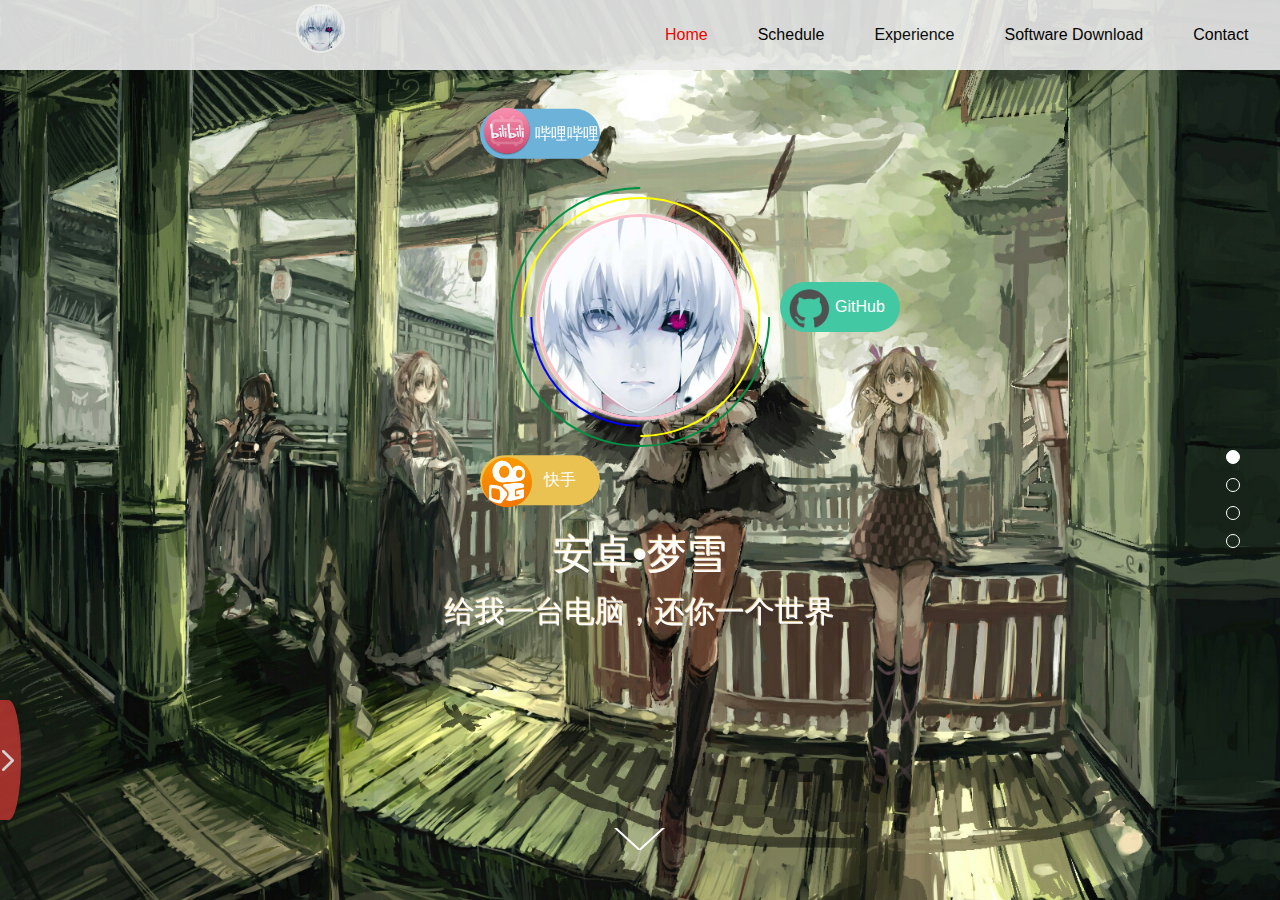
==== index.html @ 2590f3a7 "二次元关于页面" ====
﻿<!DOCTYPE html>
<html lang="zh">
	<head>
		<meta charset="utf-8">
		<title>安卓梦雪</title>
		<meta name="viewport" content="width=device-width,initial-scale=0.7,maximum-scale=1.0,user-scalable=no">
		<meta name="apple-mobile-app-capable" content="yes">
		<meta name="apple-mobile-app-status-bar-style" content="black">
		<meta name="description" content="给我一台电脑，还你一个世界。">
		<meta name="keywords" content="梦雪,安卓梦雪,毒皇,二次元,AIDE,梦雪AIDE,梦雪科技,代码笔记">
		<meta name="application-name" content="梦雪">

		<link rel="shortcut icon" type="image/x-icon" href="favicon.ico" />
		<link rel="stylesheet" type="text/css" href="css/about.css">
		<link rel="stylesheet" type="text/css" href="css/process.css">
		<link rel="stylesheet" href="css/mp/mplayer.css">
		<script src="js/jquery-3.0.0.js"></script>
		<script src="js/project.js"></script>
		<script src="js/zzbaidu.js"></script>
	</head>

	<body onload="loaddone()">
		<header class="head">

			<div class="head_logo_div">
				<img class="logo_img" src="images/pic/head.jpg">
			</div>
			<div class="head_nav_div">
				<nav class="head_nav">
					<ul id="nav_ul">
						<li class="nav_li_on nav_ul_li">Home</li>
						<li class="nav_ul_li">Schedule</li>
						<li class="nav_ul_li">Experience</li>
						<li class="nav_ul_li">Software Download</li>
						<li class="nav_ul_li">Contact</li>
						<li id="huam"></li>
					</ul>
				</nav>
			</div>
			<div class="clear"></div>
		</header>
		<ul class="float_btn" id="float_btn">
			<li class="btn_on"></li>
			<li></li>
			<li></li>
			<li></li>
		</ul>
		<div id="arrow_img" class="arrow_div">
			<img class="arrow_img" src="images/icon/arrowhead.png">
		</div>
		<div class="wrapBox" id="wrapBox" style="top:0px;">
			<div class="box bg01" id="box">
				<div class="box01_content">
					<div id="cycle_item" class="cycle_item">
						<a href="https://github.com/2487686673" class="cycle_a" id="item_1" target="_blank">
							<span class="cycle_icon_1"></span>
							<span class="cycle_text"><p class="item_name">GitHub</p></span>
						</a>
						<a href="http://m.gifshow.com/s/q7wpaclK" class="cycle_a" id="item_2" target="_blank">
							<span class="cycle_icon_2"></span>
							<span class="cycle_text"><p class="item_name">快手</p> </span>
						</a>
						<a href="https://space.bilibili.com/300601805?share_medium=android&share_source=copy_link&bbid=NgI0ATNXZAIxBmQGegZ6infoc&ts=1568098437730" class="cycle_a" id="item_3" target="_blank">
							<span class="cycle_icon_3"></span>
							<span class="cycle_text"><p class="item_name"> 哔哩哔哩</p></span>
						</a>
						<svg version="1.1" baseProfile="tiny" x="0px" y="0px" width="260px" height="260px" viewBox="0 0 260 260" xml:space="preserve" class="green_cycle_img">
							<path fill="none" stroke="#009245" stroke-width="2" stroke-miterlimit="10" d="M259.207,129.953c0,71.244-57.755,129-129,129
	s-129-57.756-129-129c0-71.245,57.755-129,129-129" />
						</svg>
						<svg class="yellow_cycle_img" version="1.1" baseProfile="tiny" x="0px" y="0px" width="240px" height="240px" viewBox="0 0 240 240" xml:space="preserve">
							<path fill="none" stroke="#FFFF00" stroke-width="2" stroke-miterlimit="10" d="M1.344,120.055c0-65.722,53.278-119,119-119
	c65.723,0,119,53.278,119,119s-53.277,119-119,119" />
						</svg>
						<svg class="blue_cycle_img" version="1.1" x="0px" y="0px" width="220px" height="220px" viewBox="0 0 220 220" enable-background="new 0 0 220 220" xml:space="preserve">
							<path fill="none" stroke="#0000FF" stroke-width="2" stroke-miterlimit="10" d="M110.273,218.98c-60.199,0-109-48.802-109-109" />
							<path fill="none" stroke="#0000FF" stroke-width="2" stroke-miterlimit="10" d="M219.273,109.98" />
							<path fill="#FFFFFF" stroke="#0000FF" stroke-width="2" stroke-miterlimit="10" d="M110.273,0.98" />
						</svg>

						<img id="head" onclick="headclick()" class="head_img" src="images/pic/head.jpg">
					</div>
					<h1 class="title">安卓•梦雪</h1>
					<h2 class="title_h2">给我一台电脑，还你一个世界</h2>
					<div id="box01_text">
						<p></p>
						<p></p>
						<p>给我一台电脑，</p>
						<p>还你一个世界。</p>
					</div>
				</div>
			</div>

			<div class="box bg02">
				<div class="box_content box02_content ">
					<div id='bar_container' class="bar_container">
						<div class='bar red' data-percent='50' data-skill='安卓编程'></div>
						<div class='bar mint' data-percent='70' data-skill='移动开发'></div>
						<div class='bar lila' data-percent='30' data-skill='Java'></div>
						<div class='bar orange' data-percent='60' data-skill='Android'></div>
						<div class="bar gray" data-percent='25' data-skill='穿越火线'></div>
						<div class="bar moe" data-percent='80' data-skill='卖萌,,Ծ‸Ծ,,'></div>
					</div>
					<div id="box02_text">
						<h1>神眷之櫻花</h1>
						<div class="overline"></div>
						<p>我总是忍不住回想起那座城市的夜晚</p>
						<p></p>
						<p>灯火燃成的篝火</p>
						<p>我坐在天台上时光短促又漫长</p>
						<p>风从我的耳边流过带来整个世界的声音</p>
						<p></p>
						<p>风中</p>
						<p></p>
						<p>有人弹唱</p>
						<p></p>
						<p>有人舞蹈</p>
						<p></p>
						<p>有人相爱 </p>
					</div>
					<div class="clear"></div>
				</div>

			</div>

			<div class="box bg03">
				<div class="box_content box03_content">
					<ul id="timeUl" class="timeUl">
						<li>
							<div>
						        <a href="https://www.coolapk.com/apk/com.error.codenote">
								<h1>代码笔记</h1>
								<p>开发者必备APP</p>
								<p>里面含有高质量代码与教程</p>
								<p>目前支持Java、Android、C/C++、</p>
								<p>Python、JavaScript、PHP、SQL、</p>
								<p>Lua、Html，代码分类让教程更清晰</p>
							</div>
						</li>
						<li>
							<div>
								<h1>04.26</h1>
								<p>和Sakura去明治神宫，</p>
								<p>有人在那里举办婚礼。</p>
							</div>
						</li>
						<li>
							<div>
								<h1>04.25</h1>
								<p>和Sakura去迪士尼，</p>
								<p>鬼屋很可怕，</p>
								<p>但是有Sakura在，</p>
								<p>所以不可怕。</p>
							</div>
						</li>
						<li>
							<div>
								<br />
								<h1>世界很温柔.....</h1>
								<h1>我很喜欢这样的世界</h1>
								<h1>但他不喜欢我</h1>
							</div>
						</li>
						<li>
							<div>
								<br />
								<h1>E.N.D</h1>
								<p>Sakura</p>
								<p>最好了</p>
								<p name="play_music" style="cursor: pointer" onclick="player.play(0,0)"> BGM: <u>最后的旅行</u></p>
							</div>
						</li>
					</ul>
				</div>

				<div class="left_div" id="left_div">
					<img class="left_arrow" src="images/icon/arrowleft.png">
				</div>
				<div class="right_div" id="right_div">
					<img class="right_arrow" src="images/icon/arrowright.png">
				</div>
			</div>
			
		<div class="box bg04">
				<div class="box_content box04_content">
					<h1 class="box04_title">Software Download</h1>
					<ul class="bq">
						<li>
							<a href="https://www.coolapk.com/apk/com.error.codenote">
								<br />
								<h2>代码笔记</h2>
								<h2>开发者必备APP</h2>
								<h2>点击下载</h2>
								<!--<p>Text Content #1</p>-->
							</a>
						</li>
						<li>
							<a href="#">
								<svg id="outSvg" viewBox="0 0 512 384" version="1.1" xmlns="http://www.w3.org/2000/svg" l>
									<path fill="#000000" opacity="1.00" d=" M 0.00 0.00 L 512.00 0.00 L 512.00 384.00 L 0.00 384.00 L 0.00 0.00 Z" />
									<path fill="#FFFFFF" opacity="1.00" d=" M 0.00 0.00 L 512.00 0.00 L 512.00 384.00 L 0.00 34.00 L 0.00 0.00 Z" />
								</svg>
							</a>
						</li>
						<li>
							<a href="#">
								<h2>Title #3</h2>
								<p>Text Content #3</p>
							</a>
						</li>
						<li>
							<a href="#">
								<h2>Title #4</h2>
								<p>Text Content #4</p>
							</a>
						</li>
						<li>
							<a href="#">
								<h2>Title #5</h2>
								<p>Text Content #5</p>
							</a>
						</li>
						<li>
							<a href="#">
								<h2>Title #6</h2>
								<p>Text Content #6</p>
							</a>
						</li>
						<li>
							<a href="#">
								<h2>Title #2</h2>
								<p>Text Content #2</p>
							</a>
						</li>
						<li>
							<a href="#">
								<h2>Title #7</h2>
								<p>Text Content #7</p>
							</a>
						</li>
						<li>
							<a href="#">
								<h2>Title #8</h2>
								<p>Text Content #8</p>
							</a>
						</li>
					</ul>
				</div>
			</div>
			<foot id="foot" class="foot">
				<h1 class="foot_title">Contact With Me</h1>
				<div class="foot_info_main">
					<ul>
						<li class="qie_items">
							<a href="http://wpa.qq.com/msgrd?v=3&uin=2487686673&site=qq&menu=yes" target="_blank">企鹅QQ</a>
						</li>
						<li class="qun1_items">
							<a href="https://jq.qq.com/?_wv=1027&k=53HQljC" target="_blank">交流①群</a>
						</li>
						<li class="qun2_items">
							<a href="https://jq.qq.com/?_wv=1027&k=5000t47" target="_self">交流②群</a>
						</li>
					    <div class="clear"></div>
					</ul>
				</div>
				<div class="foot_power">
					<h3>©2016-2019 Powered by 梦雪
			<!--<p title="Thanks" target="_blank"><a title="全栈大佬" href="https://www.coolecho.net/">Cononico's 绘枫和畅</a> | <a href='https://github.com/0936zz'>0936zz</a> | <a title="你想干什么？" href="http://whiteg.cn">MoeWhite19 依玖梦白</a></p>-->
			<!--<p title="你的名字?" target="_blank">友人帐&nbsp;&nbsp;-<a title="冷月葬玫瑰" href="http://www.lonelyor.org">lonelyor</a>-&nbsp;&nbsp;-<a title="这家伙已经放弃了git(笑" href="https://my.oschina.net/0936zz">0936zz</a>-</p>-->
			<p title="2019/09/10 17:00:00" name="show_time" style="cursor: progress;">时间</p>
			<!--a href="http://www.miitbeian.gov.cn/" title="beian" target="_blank">粤ICP备*******号</a-->
		  </h3>
				</div>
			</foot>
		</div>
		<div class="mp" id='mpi'>
			<div class="mp-box">
				<img src="images/mp/mplayer_error.png" alt="music cover" class="mp-cover">
				<div class="mp-info">
					<p class="mp-name">名字</p>
					<p class="mp-singer">歌手</p>
					<p><span class="mp-time-current">00:00</span>/<span class="mp-time-all">00:00</span></p>
				</div>
				<div class="mp-btn">
					<button class="mp-prev" title="上一首"></button>
					<button class="mp-pause" title="播放"></button>
					<button class="mp-next" title="下一首"></button>
					<button class="mp-mode" title="播放模式"></button>
					<div class="mp-vol">
						<button class="mp-vol-img" title="静音"></button>
						<div class="mp-vol-range" data-range_min="0" data-range_max="100" data-cur_min="80">
							<div class="mp-vol-current"></div>
							<div class="mp-vol-circle"></div>
						</div>
					</div>
				</div>
				<div class="mp-pro">
					<div class="mp-pro-current"></div>
				</div>
				<div class="mp-menu">
					<button class="mp-list-toggle"></button>
					<button class="mp-lrc-toggle"></button>
				</div>
			</div>
			<div class="mp-lrc-box">
				<ul class="mp-lrc"></ul>
				<button class="mp-lrc-close"></button>
			</div>
			<button id="mp-toggle" class="mp-toggle">
		<span class="mp-toggle-img"></span>
	  </button>
			<div class="mp-list-box">
				<ul class="mp-list-title"></ul>
				<table class="mp-list-table">
					<thead>
						<tr>
							<th>歌名</th>
							<th>歌手</th>
							<th>时长</th>
						</tr>
					</thead>
					<tbody class="mp-list"></tbody>
				</table>
			</div>
		</div>
		<script type="text/javascript" src="js/about.js"></script>
		<script src="js/mp/mplayer.js"></script>
		<script src="js/mp/mplayer-list.js"></script>
		<script src="js/mp/jquery.nstSlider.min.js"></script>
		<script src="js/mp/mplayer-main.js"></script>
	</body>

</html>
---- css/about.css ----
/* reset */

* {
	margin: 0;
	padding: 0;
	list-style-type: none;
	font-family: 'Microsoft Yahei', '宋体', arial, 'Hiragino Sans GB', Helvetica;
}

#debugtex {
	font-size;
	14px;
	color: #fafa00;
}

#mydebug {
	font-size: 17px;
}

label {
	cursor: pointer;
}

img {
	vertical-align: middle;
}

table {
	empty-cells: show;
	border-collapse: collapse;
	border-spacing: 0;
}

abbr,
acronym {
	border: 0;
	font-variant: normal;
}

address,
caption,
cite,
code,
dfn,
em,
th,
var,
optgroup {
	font-style: normal;
	font-weight: normal;
}

input,
button,
textarea,
select,
optgroup,
option {
	font-family: inherit;
	font-size: inherit;
	font-style: inherit;
	font-weight: inherit;
}

input,
button,
textarea,
select {
	*font-size: 100%;
}

.clear {
	clear: both;
}


/*main*/

body {
	background-color: #ffffff;
	width: 100%;
}

.head {
	position: fixed;
	top: 0;
	left: 0;
	z-index: 9;
	width: 100%;
	background-color: rgba(235, 235, 235, 1);
	height: 70px;
	filter: alpha(opacity=90);
	opacity: 0.9;
}

.logo_img {
	width: 45px;
	height: 45px;
	border-radius: 50%;
	border: 2px solid #ffffff;
	margin-bottom: 15px;
}

.head_logo_div,
.head_nav_div {
	width: 50%;
	float: left;
}

.head_logo_div {
	line-height: 70px;
	text-align: center;
}

.head_nav_div {
	line-height: 70px;
}

.head_nav {
	margin: 0 auto;
}

.head_nav ul li {
	float: left;
	margin: 0px 25px;
	cursor: pointer;
	font-size: 16px;
	transition: all cubic-bezier(.08, .82, .17, 1) 0.3s;
}

.nav_li_on {
	color: red;
}

.head_nav ul li a {
	font-size: 16px;
	color: #333333;
	-webkit-transition: all 0.2s;
	-moz-transition: all 0.2s;
	-o-transition: all 0.2s;
	transform: all 0.2s;
}

.head_nav ul li a:hover {
	color: #4b91c9;
}

.wrapBox {
	top: 0;
	position: fixed;
	width: 100%;
	height: 100%;
	transition: all ease 1.5s;
}

.bg01 {
	background: url(../images/pic/pic_1.jpg);
}

.bg02 {
	background: url(../images/pic/pic_2.jpg);
}

.bg03 {
	background: url(../images/pic/pic_3.jpg);
}

.bg04 {
	background: url(../images/pic/pic_4.jpg);
}

.warpBox_tochMoveing {
	transition: all ease 0s;
}

.box {
	background-repeat: no-repeat;
	background-position: center center;
	background-attachment: fixed;
	background-size: cover;
	overflow: hidden;
	position: relative;
	width: 100%;
	height: 100%;
	/*
    -webkit-transition: all 1s;
    -moz-transition: all 1s;
    -o-transition: all 1s;
*/
}

.box01_content {
	position: absolute;
	z-index: 3;
	top: 13%;
	left: 10%;
	width: 80%;
}

.head_div {
	width: 400px;
	margin: 0 auto;
	height: 400px;
}
.cycle_item {
	width: 400px;
	height: 400px;
	margin-left: auto;
	margin-right: auto;
	position: relative;
	text-align: center;
}

.cycle_item_b {
	text-align: center;
}
.cycle_item_b .cycle_a{
	width: 55px;
	height: 55px;
	border-radius: 50%;
}
.cycle_item_b .cycle_text{
	display: none;
	}

.green_cycle_img,
.yellow_cycle_img,
.blue_cycle_img {
	position: absolute;
	display: block;
}

.head_img_div {
	position: relative;
	z-index: 2;
	display: inline;
	width: 200px;
	height: 200px;
	margin-top: 7px;
}

.head_img {
	width: 200px;
	height: 200px;
	border-radius: 50%;
	border: 3px solid pink;
	margin: 97px;
	box-shadow: 0 0 1px #fff, 0 0 1px #fff, 0 0 5px #fff, 0 0 1px #fff;
	transition: all cubic-bezier(.17,.84,.44,1) 1s;
	transform: perspective(400px) rotateY(0deg);
	position: absolute;
	display: flex;
}

.head_img:active {
	width: 195px;
	height: 195px;
}

.green_cycle_img {
	animation-name: clockwise;
	animation-duration: 1.8s;
	animation-timing-function: linear;
	animation-iteration-count: infinite;
	animation-direction: normal;
	margin: 70px;
}

.yellow_cycle_img {
	animation-name: anticlockwise;
	animation-duration: 1.3s;
	animation-timing-function: linear;
	animation-iteration-count: infinite;
	animation-direction: normal;
	margin: 80px;
}

.blue_cycle_img {
	animation-name: clockwise;
	animation-duration: 1s;
	animation-timing-function: linear;
	animation-iteration-count: infinite;
	animation-direction: normal;
	margin: 90px;
}

.cycle_a {
	position: absolute;
	border-radius: 25px;
	width: 120px;
	height: 50px;
	transition: all 2s cubic-bezier(.09,.21,.65,1.03);
	animation-duration: 1.8s;
	animation-timing-function: ease;
	animation-iteration-count: 1;
	animation-fill-mode: both;
	animation-direction: alternate;
	margin: 165px 140px;
	display: block;
}
.cycle_a_b{
	width: 55px;
	height: 55px;
	border-radius: 50%;
}
.cycle_a_b .cycle_icon_1,
.cycle_icon_2,
.cycle_icon_3 {
	margin: 2px;
	left: inherit !important;
	border-radius: 30%;
}
.cycle_a_b .cycle_text{
	display: none;
}
#item_1
 {
	background-color: #42c9a3;
	animation-name: num1;
	transform: rotate(0deg) translateX(200px) rotate(-0deg);
}

#item_1 .cycle_icon_1 {
	background: url('../images/icon/github.png') no-repeat;
	border-radius: 25px;
	display: block;
	width: 50px;
	height: 50px;
	position: relative;
	background-size: cover;
	left: 5px;
}

.cycle_text {
	width: 50px;
	margin-top: 0;
	left: 50px;
	text-align: right;
	padding: 0 5px;
	position: absolute;
	top: 0;
}

.item_name {
	font-size: 16px;
	line-height: 50px;
	text-align: center;
	color: #fff;
	white-space: nowrap;
}

#item_2 {
	background-color: #EAC251;
	animation-name: num2;
	transform: rotate(120deg) translateX(200px) rotate(-120deg);
}

#item_2 .cycle_icon_2 {
	background: url('../images/icon/ks.png');
	border-radius: 25px;
	display: block;
	width: 50px;
	height: 50px;
	position: relative;
	background-size: cover;
	-moz-background-size: cover;
	left: 5px;
}

#item_3 {
	background-color: #6DB3D9;
	animation-name: num3;
	transform: rotate(240deg) translateX(200px) rotate(-240deg);
}

#item_3 .cycle_icon_3 {
	background: url('../images/icon/bilibili.png');
	display: block;
	width: 50px;
	height: 50px;
	position: relative;
	background-size: cover;
	left: 5px;
	top: -5px;
}

.box01_content h1,
.box01_content h2,
.box01_content p {
	color: #ffffff;
	font-weight: lighter;
	text-align: center;
}

.box01_content .title {
	font-size: 40px;
	margin-top: 10px;
	text-shadow: -1px -1px 1px #FFE6B4;
}

.box01_content .title_h2 {
	font-size: 30px;
	margin-top: 10px;
	margin-bottom: 20px;
	text-shadow: -1px -1px 1px #FFE6B4;
}

#box01_text {
	width: 100%;
	overflow: hidden;
	position: relative;
}

#box01_text p {
	font-size: 20px;
	font-weight: lighter;
	line-height: 38px;
	-webkit-transition: all ease 0.3s;
	-moz-transition: all ease 0.3s;
	-ms-transition: all ease 0.3s;
	transition: all ease 0.3s;
	filter: alpha(opacity=0);
	-moz-opacity: 0;
	-khtml-opacity: 0;
	/*! opacity: 0; */
	cursor: pointer;
	text-shadow: -1px -1px 1px #FFE6B4;
}

#box01_text p:hover {
	font-size: 22px;
}

.float_btn {
	z-index: 9;
	display: block;
	position: fixed;
	right: 40px;
	top: 50%;
}

.float_btn li {
	height: 12px;
	width: 12px;
	border: 1px solid #ffffff;
	border-radius: 50%;
	margin-bottom: 14px;
	background-color: transparent;
	transition: all 0.5s ease;
}

.float_btn li:last-child {
	margin-bottom: 0;
}

.float_btn>.btn_on {
	background: #ffffff;
}

.arrow_div {
	z-index: 5;
	position: fixed;
	bottom: 50px;
	text-align: center;
	width: 100%;
}

.box_content {
		top: 10%;
	width: 90%;
	left: 5%;
	position: absolute;
	z-index: 2;
}

.box02_content {
	width: 80%;
	left: 10%;
}


#box02_text {
	width: 50%;
	min-width: 400px;
	float: left;
	overflow: hidden;
	cursor: pointer;
	text-shadow: -1px -1px 1px #B9A36C;
}

#box02_text h1 {
	font-size: 25px;
	font-weight: lighter;
	color: #ffffff;
	margin-top: 25px;
	text-align: center;
	position: relative;
	right: -100%;
	-webkit-transition: all 0.5s;
	-moz-transition: all 0.5s;
	-o-transition: all 0.5s;
	transform: all 0.5s;
	right: -100%;
}

.overline {
	width: 100%;
	height: 0;
	border-bottom: 1px dashed #ffffff;
	right: -100%;
	transition: all 0.5s ease;
	position: relative;
	right: -100%;
}

#box02_text p {
	font-size: 18px;
	font-weight: lighter;
	color: #ffffff;
	line-height: 25px;
	text-align: center;
	position: relative;
	right: -100%;
	transition: all 1s;
	right: -100%;
}

#box02_text p:hover {
	font-size: 22px;
}

.box03_content {
	right: 10%;
	height: 60%;
	text-align: right;
	overflow: hidden;
}


/*时间轴*/

.timeUl {
	height: 100%;
	width: 160%;
	position: relative;
	left: -160%;
	transition: all ease 0.8s;
}


/*时间轴线条*/

.timeUl::before {
	content: ' ';
	top: 50%;
	position: absolute;
	height: 0;
	width: 100%;
	padding: 0 20px;
	border: 1px dashed #ffffff;
	display: block;
}

.timeUl::after {
	content: '';
	display: table;
	clear: both;
}

.timeUl li {
	width: 25%;
	float: left;
	height: 100%;
	position: relative;
}

.timeUl li::before {
	content: ' ';
	top: 50%;
	left: 50%;
	position: absolute;
	height: 0;
	width: 12px;
	height: 12px;
	border: 4px solid #E7A98F;
	display: block;
	z-index: 35;
	background: #ffffff;
	border-radius: 50%;
	margin-top: -8px;
	margin-left: -8px;
}

.timeUl li div {
	height: 45%;
	width: 100%;
	background-color: #444444;
	filter: alpha(opacity=90);
	opacity: 0.9;
	text-align: center;
	color: #ffffff;
	box-shadow: 10px 10px 5px #00000080;
}

.timeUl li:nth-child(2n) div {
	position: absolute;
	bottom: 10px;
}

.right_div,
.left_div {
	z-index: 5;
	position: absolute;
	top: 40%;
	text-align: center;
	left: 65px;
}

.timeUl li div {
	font-weight: normal;
	border-radius: 1%;
}

.left_arrow,
.right_arrow {
	margin-top: 52px;
}

.timeUl li div h1 {
	line-height: 40px;
	font-size: 28px;
	font-weight: lighter;
}

.timeUl li div p {
	line-height: 28px;
	font-size: 18px;
	font-weight: lighter;
}

.right_div {
	right: 65px;
	left: unset;
}

.box04_content {
	left: 3%;
	height: 90%;
	overflow: hidden;
}

.box04_title {
	font-size: 25px;
	font-weight: lighter;
	text-align: center;
	color: #EEEEEE;
}

.foot {
	width: 100%;
	background: #ffffff;
	position: relative;
	padding-top: 60px;
	display: block;
}

.foot_info_main {
	width: 62%;
	margin: 0 auto;
	padding-bottom: 60px;
	border-bottom: 1px solid #eeeeee;
}

.foot_info_main ul {
	width: 100%;
}

.foot_info_main ul li {
	width: 23%;
	margin: 0px 0 16px 0;
	text-align: center;
	border: #ffffff solid 5px;
	float: left;
	cursor: pointer;
	width: 23%;
}

.foot_info_main ul li:hover {
	border-color: #bbb;
}

.foot_info_main ul li a {
	display: block;
	width: 100%;
	height: 100%;
	padding: 10px 0;
	font-size: 20px;
	color: #FEFEFE;
	text-decoration: none;
	font-variant: small-caps;
	background-position: 16px center;
	background-repeat: no-repeat;
	background-size: 30px;
}

.github_items {
	background: rgba(0, 0, 0, 0.8)
}

.github_items a {
	background-color: rgba(0, 0, 0, 0.8);
	background: url(../images/icon/github_white.png);
}

.google_items {
	background: rgba(80, 43, 127, 0.8);
}

.google_items a {
	background-color: rgba(80, 43, 127, 0.8);
	background: url(../images/icon/google.png);
}

.twitter_items {
	background: rgba(25, 25, 115, 0.8);
}

.twitter_items a {
	background-color: rgba(25, 25, 115, 0.8);
	background: url(../images/icon/twitter.png);
}

.qun1_items {
	background: rgba(59, 89, 152, 0.8);
}

.qun1_items a {
	background-color: rgba(59, 89, 152, 0.8);
	background: url(../images/icon/qie.png);
}

.codenote_items {
	background: rgba(189, 64, 64, 0.8);
}

.codenote_items a {
	background-color: rgba(189, 64, 64, 0.8);
	background: url(../images/icon/bilibili.png);
}

.qie_items {
	background: rgba(6, 100, 195, 0.8);
}

.qie_items a {
	background-color: rgba(6, 100, 195, 0.8);
	background: url(../images/icon/qie.png);
}

.file_items {
	background: rgba(153, 0, 102, 0.8);
}

.file_items a {
	background-color: rgba(153, 0, 102, 0.8);
	background: url(../file.ico);
}

.qun2_items {
	background: rgba(51, 153, 102, 0.8);
}

.qun2_items a {
	background-color: rgba(51, 153, 102, 0.8);
	background: url(../images/icon/qie.png);
}

.foot_title {
	font-variant: small-caps;
	color: black;
	font-size: 20px;
	line-height: 30px;
	text-align: center;
}

.weixin {
	margin-right: 30px;
}

.dingding {
	margin-right: 30px;
}

.weixin_icon {
	width: 45px;
	height: 45px;
	background: url(../images/icon/weixin.png);
	background-repeat: no-repeat;
	background-size: 45px;
	display: block;
}

.dingding_icon {
	width: 45px;
	height: 45px;
	background: url(../images/icon/dingding.png);
	background-repeat: no-repeat;
	background-size: 45px;
	display: block;
}

.qq_icon {
	width: 45px;
	height: 45px;
	background: url(../images/icon/qq.png);
	background-repeat: no-repeat;
	background-size: 45px;
	display: block;
}

.weixin_icon:hover+.weixin_img {
	display: block;
}

.dingding_icon:hover+.dingding_img {
	display: block;
}

.qq_icon:hover+.qq_img {
	display: block;
}

.foot_power {
	text-align: center;
	padding: 30px 0;
}

.foot_power h3 {
	font-size: 16px;
	color: #999999;
	font-weight: normal;
}

.foot_power h3 a {
	color: #999999;
	font-weight: normal;
}

.box_bg {
	position: absolute;
}

.hobby_img_info_mob {
	display: none;
}

@keyframes num1 {
		0%{
		transform: rotate(-120deg) translateX(10px) rotate(120deg);
	}
	60%{
		transform: rotate(-24deg) translateX(250px) rotate(24deg);
	}
	100% {
		transform: rotate(0deg) translateX(200px) rotate(-0deg);
	}
}

@keyframes num2 {
	0%{
		transform: rotate(0deg) translateX(10px) rotate(-0deg);
	}
		60%{
		transform: rotate(96deg) translateX(250px) rotate(-96deg);
	}
	100% {
		transform: rotate(120deg) translateX(200px) rotate(-120deg);
	}
}

@keyframes num3 {
		0%{
		transform: rotate(120deg) translateX(10px) rotate(-120deg);
	}
		60%{
		transform: rotate(216deg) translateX(250px) rotate(-216deg);
	}
  100% {
		transform: rotate(240deg) translateX(200px) rotate(-240deg);
	}
}

@keyframes xuanzhuan {
	0%{
		transform: perspective(200px) rotateY(0deg)
	}
	100%{
		transform: perspective(200px) rotateY(720deg);
	}
}

@keyframes clockwise {
	from {
		transform: rotate(0deg);
	}
	to {
		transform: rotate(360deg);
	}
}

@keyframes anticlockwise {
	from {
		transform: rotate(0deg);
	}
	to {
		transform: rotate(-360deg);
	}
}

@media screen and (max-width: 1100px) {
	.head {
		height: 70px
	}
	.head_logo_div {
		width: 20%;
	}
	.head_nav_div {
		width: 80%;
		font-size: 16px;
	}
	.head .head_nav ul li {
		margin: 0px 15px;
	}
	.box01_content {
		width: 100%;
		left: 0;
	}
	.box_content {
		left: 0;
		width: auto;
	}
	.box02_content{
		left: 2px;
	}
	.box02_content #box02_text{
		width: 90%;
	}
    
	.box02_content #bar_container {
		width: 90%;
		margin: 0 auto;
		float: none;
	}
	.box04_content {
		width: auto;
		top: 10%;
	}
	#bar_container .bar {
		margin: 30px 0;
	}
	.box03_content {
		width: 90%;
		left: 5%;
	}
	.float_btn {
		right: 1em;
	}
	.foot_info_main {
		width: 90%;
		margin: 0 auto;
	}
	.foot_info_main ul li {
		margin: 0px 0 16px 0;
		width: 20%;
	}
	.foot_info_main ul li a {
		background: none;
	}
}

@media screen and (max-width: 700px) {
	.head {
		height: 3rem;
	}
	.head_logo_div {
		width: 100%;
		height: 3rem;
		line-height: 3rem;
	}
	.head_nav_div {
		display: none;
	}
	.box01_content {
		top: 0;
	}
	.cycle_item {

	}
	.cycle_item a {
		display: flex;
		margin: 172.5px;
	}
	.box01_content .title {
		font-size: 2em;
	}
	.box01_content .title_h2 {
		font-size: 1rem;
		margin-top: 0.5rem;
		margin-bottom: 0.5rem;
	}
	.box01_content .box01_p {
		font-size: 0.8rem;
		line-height: 1.6rem;
		text-shadow: -1px -1px 1px #FFE6B4;
	}
	.box02_content {
		top: 5rem;
		width: 100%;
		height: auto;
	}
	.logo_img {
		width: 2.5rem;
		height: 2.5rem;
		margin-bottom: 0.1rem;
	}
	#bar_container .bar {
		margin: 0.5rem 0;
	}
	.bar {
		height: 2rem;
		font-size: 0.8rem;
	}
	#bar_container .bar:before {
		position: absolute;
		padding: 0.5rem;
		height: 2rem;
	}
	#bar_container .bar:after {
		position: absolute;
		padding: 0.5rem;
		height: 2rem;
		right: -3rem;
	}
	.arrow_div {
		bottom: 1rem;
	}
	.box04_content {
		top: 3.2rem;
		padding: 0;
		height: auto;
	}
	.box04_title {
		margin-top: 1.5rem;
		font-variant: small-caps;
		margin-top: 1rem;
		line-height: 2rem;
	}
	.foot {
		padding-top: 0.5rem;
	}
	.foot_title {
		font-size: 1rem;
		line-height: 1.2rem;
	}
	.foot_info_main ul li {
		width: 45%;
		margin: 0px 0 0.2rem 0;
	}
	.foot_info_main ul li a {
		font-size: 1rem;
	}
	.qrcode_div {
		margin-top: 0.8rem;
	}
	.qrcode_div span {
		width: 2rem;
		height: 2rem;
		background-size: 2rem;
	}
	.qrcode_div span img {
		width: 8rem;
		height: 8rem;
		display: none;
		top: -9rem;
		left: -3.5rem;
	}
	.weixin_icon {
		width: 2rem;
		height: 2rem;
		background-size: 2rem;
	}
	.dingding_icon {
		width: 2rem;
		height: 2rem;
		background-size: 2rem;
	}
	.qq_icon {
		width: 2rem;
		height: 2rem;
		background-size: 2rem;
	}
	.weixin,
	.dingding {
		margin-right: 0.5rem;
	}
	.spot {
		position: absolute;
		width: 100%;
		height: 100%;
		top: 0;
		left: 0;
	}
	.foot_info_main {
		padding-bottom: 1rem;
	}
	.foot_power {
		padding: 1rem 0;
	}
	.foot_power h3 {
		font-size: 0.8rem;
	}
	#bar_container .bar.mint {
		border-bottom: 0.2rem solid #0d7e68;
	}
	#bar_container .bar.red {
		border-bottom: 0.2rem solid #9f292a;
	}
	#bar_container .bar.orange {
		border-bottom: 0.2rem solid #dd481b;
	}
	#bar_container .bar.lila {
		border-bottom: 5px solid #2a242c;
	}
	#bar_container .bar.gray {
		border-bottom: 5px solid #333434;
	}
	#bar_container .bar.blue {
		border-bottom: 5px solid #333434;
	}
	#bar_container .bar.green {
		border-bottom: 5px solid #dd481b;
	}
}
---- css/process.css ----
/*进度条效果*/
#bar_container{
    float: left;
    color: #ffffff;
    width: 50%;
}

.bar {
  height: 40px;
  width: 0;
  transition: width 1.2s ease-in-out;
  -webkit-transition: width 1.2s ease-in-out;
  -moz-transition: width 1.2s ease-in-out;
  -ms-transition: width 1.2s ease-in-out;
  position: relative;
  margin: 30px 0;
  border-radius: 4px;
}

.bar.mint {
  background-color: #14c3a2;
  background-image: repeating-linear-gradient(-45deg, #14c3a2, #14c3a2 30px, #22e8c3 30px, #22e8c3 60px);
  background-size: 600px 100%;
  animation: barberpole 12s linear infinite;
  -webkit-animation: barberpole 12s linear infinite;
  -moz-animation: barberpole 12s linear infinite;
  -o-animation: barberpole 12s linear infinite;
  -ms-accelerator: barberpole 12s linear infinite;
  border-bottom: 5px solid #0d7e68;
}

.bar.red {
  background-color: #cf4647;
  background-image: repeating-linear-gradient(-45deg, #cf4647, #cf4647 30px, #da6e6f 30px, #da6e6f 60px);
  background-size: 600px 100%;
  animation: barberpole 12s linear infinite;
  -webkit-animation: barberpole 12s linear infinite;
  -moz-animation: barberpole 12s linear infinite;
  -o-animation: barberpole 12s linear infinite;
  -ms-accelerator: barberpole 12s linear infinite;
  border-bottom: 5px solid #9f292a;
}

.bar.orange {d
  background-color: #eb7b59;
  background-image: repeating-linear-gradient(-45deg, #eb7b59, #eb7b59 30px, #f09f87 30px, #f09f87 60px);
  background-size: 600px 100%;
  animation: barberpole 12s linear infinite;
  -webkit-animation: barberpole 12s linear infinite;
  -moz-animation: barberpole 12s linear infinite;
  -o-animation: barberpole 12s linear infinite;
  -ms-accelerator: barberpole 12s linear infinite;
  border-bottom: 5px solid #dd481b;
}

.bar.lila {
  background-color: #524656;
  background-image: repeating-linear-gradient(-45deg, #524656, #524656 30px, #6d5d72 30px, #6d5d72 60px);
  background-size: 600px 100%;
  animation: barberpole 12s linear infinite;
  -webkit-animation: barberpole 12s linear infinite;
  -moz-animation: barberpole 12s linear infinite;
  -ms-accelerator: barberpole 12s linear infinite;
  -o-animation: barberpole 12s linear infinite;
  border-bottom: 5px solid #2a242c;
}

.bar.gray {
  background-color: #595b5a;
  background-image: repeating-linear-gradient(-45deg, #595b5a, #595b5a 30px, #727574 30px, #727574 60px);
  background-size: 600px 100%;
  animation: barberpole 12s linear infinite;
  -webkit-animation: barberpole 12s linear infinite;
  -moz-animation: barberpole 12s linear infinite;
  -ms-accelerator: barberpole 12s linear infinite;
  -o-animation: barberpole 12s linear infinite;
  border-bottom: 5px solid #333434;
}

.bar.blue {
  background-color: blueviolet;
  background-image: repeating-linear-gradient(-45deg, #595b5a, #595b5a 30px, #727574 30px, #727574 60px);
  background-size: 600px 100%;
  animation: barberpole 12s linear infinite;
  -webkit-animation: barberpole 12s linear infinite;
  -moz-animation: barberpole 12s linear infinite;
  -o-animation: barberpole 12s linear infinite;
  -ms-accelerator: barberpole 12s linear infinite;
  border-bottom: 5px solid #333434;
}

.bar.moe {
  background-color: green;
   background-image: repeating-linear-gradient(-45deg, #f56d5d, #ff7374 30px, #ff8383 30px, #ff8c8d 60px);
  background-size: 600px 100%;
  animation: barberpole 12s linear infinite;
  -webkit-animation: barberpole 12s linear infinite;
  -moz-animation: barberpole 12s linear infinite;
  -o-animation: barberpole 12s linear infinite;
  -ms-accelerator: barberpole 12s linear infinite;
  border-bottom: 5px solid #dd481b;
}

.bar.active:after, .bar.active:before {
  opacity: 1;
  font-size: 16px;
}

.bar:before {
  content: attr(data-skill);
  display: block;
  position: absolute;
  top: 0;
  left: 0;
  padding: 10px;
  height: 40px;
  font-style: italic;
  opacity: 0;
  transition: opacity 2s 0.6s;
  -webkit-transition: opacity 2s 0.6s;
  -moz-transition: opacity 2s 0.6s;
  -ms-transition: opacity 2s 0.6s;
  -o-animation: opacity 2s 0.6s;
}

.bar:after {
  content: attr(data-percent) "%";
  display: block;
  position: absolute;
  top: 0;
  right: 0;
  height: 40px;
  padding: 10px;
  opacity: 0;
  transition: opacity 2s 0.6s;
  -webkit-transition: opacity 2s 0.6s;
  -moz-transition: opacity 2s 0.6s;
  -ms-transition: opacity 2s 0.6s;
  -o-animation: opacity 2s 0.6s;
}

@keyframes barberpole {
  from {
    background-position: 0% 0%;
  }

  to {
    background-position: 600px 0%;
  }
}

@-webkit-keyframes barberpole {
  from {
    background-position: 0% 0%;
  }

  to {
    background-position: 600px 0%;
  }
}

@-moz-keyframes barberpole {
  from {
    background-position: 0% 0%;
  }

  to {
    background-position: 600px 0%;
  }
}

@-ms-keyframes barberpole {
  from {
    background-position: 0% 0%;
  }

  to {
    background-position: 600px 0%;
  }
}

@-o-keyframes barberpole {
  from {
    background-position: 0% 0%;
  }

  to {
    background-position: 600px 0%;
  }
}

.bar.active[data-percent="5"] {
  width: 5%;
}

.bar.active[data-percent="10"] {
  width: 10%;
}

.bar.active[data-percent="15"] {
  width: 15%;
}

.bar.active[data-percent="20"] {
  width: 20%;
}

.bar.active[data-percent="25"] {
  width: 25%;
}

.bar.active[data-percent="30"] {
  width: 30%;
}

.bar.active[data-percent="35"] {
  width: 35%;
}

.bar.active[data-percent="40"] {
  width: 40%;
}

.bar.active[data-percent="45"] {
  width: 45%;
}

.bar.active[data-percent="50"] {
  width: 50%;
}

.bar.active[data-percent="55"] {
  width: 55%;
}

.bar.active[data-percent="60"] {
  width: 60%;
}

.bar.active[data-percent="65"] {
  width: 65%;
}

.bar.active[data-percent="70"] {
  width: 70%;
}

.bar.active[data-percent="75"] {
  width: 75%;
}

.bar.active[data-percent="80"] {
  width: 80%;
}

.bar.active[data-percent="85"] {
  width: 85%;
}

.bar.active[data-percent="90"] {
  width: 90%;
}

.bar.active[data-percent="95"] {
  width: 95%;
}

.bar.active[data-percent="100"] {
  width: 100%;
}
/*便签*/
}
.bq ul{
  overflow:hidden;
  padding:3em;
  list-style:none;
}
.bq li a{
  text-decoration:none;
  color:#000;
  background:rgba(183, 183, 183, 0.81);
  display:block;
  height:10em;
  width:10em;
  padding:1em;
  -moz-box-shadow:5px 5px 7px rgba(33,33,33,1);
  -webkit-box-shadow: 5px 5px 7px rgba(33,33,33,.7);
  box-shadow: 5px 5px 7px rgba(33,33,33,.7);
  -moz-transition:-moz-transform .15s linear;
  -o-transition:-o-transform .15s linear;
  -webkit-transition:-webkit-transform .15s linear;
  text-align: center;
}
.bq li{
  margin:1em;
  float:left;
  list-style:none;
}
.bq li h2{
  font-size:140%;
  font-weight:bold;
  /*! padding-bottom:10px; */
  /*! padding: inherit !important; */
  text-align: center;
}
.bq li p{
  font-family:"Reenie Beanie",arial,sans-serif;
  font-size:180%;
}
.bq li a{
  -webkit-transform: rotate(-6deg);
  -o-transform: rotate(-6deg);
  -moz-transform:rotate(-6deg);
}
.bq li:nth-child(even) a{
  -o-transform:rotate(4deg);
  -webkit-transform:rotate(4deg);
  -moz-transform:rotate(4deg);
  position:relative;
  top:5px;
  background:rgba(201, 70, 70, 0.8);
}
.bq li:nth-child(3n) a{
  -o-transform:rotate(-3deg);
  -webkit-transform:rotate(-3deg);
  -moz-transform:rotate(-3deg);
  position:relative;
  top:-5px;
  background:rgba(182, 130, 206, 0.8);
}
.bq li:nth-child(5n) a{
  -o-transform:rotate(5deg);
  -webkit-transform:rotate(5deg);
  -moz-transform:rotate(5deg);
  position:relative;
  top:-10px;
}
.bq li a:hover, .bq li a:focus{
  box-shadow:10px 10px 7px rgba(0,0,0,.7);
  -moz-box-shadow:10px 10px 7px rgba(0,0,0,.7);
  -webkit-box-shadow: 10px 10px 7px rgba(0,0,0,.7);
  -webkit-transform: scale(1.25);
  -moz-transform: scale(1.25);
  -o-transform: scale(1.25);
  position:relative;
  z-index:5;
}
---- css/mp/mplayer.css ----
/**
 * @authors 0936zz (zz5840@qq.com)
 * @date    2016-08-06 23:54
 */
/* 去除浏览器默认样式 && 避免Bootstrap等框架破坏布局 */
/* line 14, mplayer.less */
.mp * {
  -webkit-box-sizing: content-box;
  -moz-box-sizing: content-box;
  box-sizing: content-box;
  margin: 0;
  padding: 0;
  font-family: "Microsoft YaHei", serif;
}
/* line 23, mplayer.less */
.mp img {
  border: none;
}
/* line 26, mplayer.less */
.mp input {
  outline: none;
}
/* line 29, mplayer.less */
.mp a {
  text-decoration: none;
  display: inline-block;
  color: #FFF;
}
/* line 34, mplayer.less */
.mp p {
  color: #FFF;
}
/* line 37, mplayer.less */
.mp ul {
  list-style-type: none;
}
/* line 40, mplayer.less */
.mp button {
  border: none;
  outline: none;
  cursor: pointer;
  background-color: transparent;
}
/* line 47, mplayer.less */
/*悬浮窗*/
.mp {
  z-index:6;
  width: 574px;
  height: 120px;
  position: fixed;
  bottom: 80px;
  left: -574px;
  background-color: #212121;
  opacity: 0.8;
  transition: left .5s;
  display:block;
}
/* line 59, mplayer.less */
.mp.mp-show {
  left: 0px;
}
/* line 61, mplayer.less */
.mp.mp-show .mp-toggle-img {
  transform: rotate(180deg);
}
.mp.mp-show .mp-toggle{
  transform: translate(4px ,0px);
}
/* line 69, mplayer.less */
.mp .mp-cover {
  width: 100px;
  height: 100px;
  position: absolute;
  top: 10px;
  left: 10px;
  border-radius: 2%;
}
/* line 76, mplayer.less */
.mp .mp-info {
  position: absolute;
  left: 120px;
  top: 15px;
  font-size: 14px;
  line-height: 1.8;
}
/* line 83, mplayer.less */
.mp .mp-lrc-box {
  padding-top: 10px;
  padding-bottom: 10px;
  position: absolute;
  left: 574px;
  background-color: #212121;
  border-radius: 0 5px 5px 0;
  overflow: hidden;
  opacity: 1;
  transition: all ease 0.5s;
  width: 0px;
}
/* line 96, mplayer.less */
.mp .mp-lrc-box.mp-lrc-show {
width: 225px;
top: 0px;
padding: 10px;
}
/* line 103, mplayer.less */
.mp .mp-lrc {
  width: 200px;
  height: 100px;
  font-size: 12px;
  overflow: hidden;
  color: #FFF;
  text-align: center;
  line-height: 2;
  margin-left: 20px;
}
/* line 112, mplayer.less */
.mp .mp-lrc-current {
  color: #d32f2f;
}
.mp .mp-lrc-close {
  width: 7px;
  height: 7px;
  background: url("../../images/mp/mplayer_bg.png") no-repeat 0 -56px;
  position: absolute;
  top: 7px;
  right: 7px;
  transition: opacity .5s;
}
/* line 127, mplayer.less */
.mp .mp-lrc-close:hover {
  background-position-x: -7px;
}
/* line 131, mplayer.less */
.mp .mp-menu {
  position: absolute;
  left: 510px;
  top: 10px;
}
/* line 136, mplayer.less */
.mp .mp-list-toggle {
  width: 21px;
  height: 14px;
  background: url("../../images/mp/mplayer_bg.png") no-repeat -29px -90px;
  float: left;
}
/* line 141, mplayer.less */
.mp .mp-list-toggle:hover {
  background-position-x: -50px;
}
/* line 145, mplayer.less */
.mp .mp-lrc-toggle {
  width: 14px;
  height: 14px;
  background: url("../../images/mp/mplayer_bg.png") no-repeat -29px -56px;
  float: left;
  margin-left: 15px;
}
/* line 151, mplayer.less */
.mp .mp-lrc-toggle:hover {
  background-position-y: -70px;
}
/* line 155, mplayer.less */
.mp .mp-pro {
  width: 440px;
  height: 5px;
  border: 1px solid #d32f2f;
  position: absolute;
  bottom: 15px;
  left: 120px;
  cursor: pointer;
}
/* line 164, mplayer.less */
.mp .mp-pro-current {
  width: 0;
  height: 100%;
  background-color: #d32f2f;
}
/* line 169, mplayer.less */
.mp .mp-btn {
  position: absolute;
  top: 36px;
  left: 230px;
  height: 45px;
}
/* line 175, mplayer.less */
.mp .mp-prev,
.mp .mp-next {
  width: 24px;
  height: 28px;
  background: url("../../images/mp/mplayer_bg.png") no-repeat;
  float: left;
  margin-top: 8.5px;
}
/* line 181, mplayer.less */
.mp .mp-prev:hover,
.mp .mp-next:hover {
  background-position-y: -28px;
}
/* line 185, mplayer.less */
.mp .mp-prev {
  background-position: 0 0;
  margin-right: 30px;
}
/* line 189, mplayer.less */
.mp .mp-next {
  background-position: -24px 0;
  margin-right: 20px;
}
/* line 193, mplayer.less */
.mp .mp-pause {
  width: 38px;
  height: 45px;
  margin-right: 30px;
  float: left;
  background: url("../../images/mp/mplayer_bg.png") no-repeat -86px 0;
}
/* line 199, mplayer.less */
.mp .mp-pause:hover {
  background-position-y: -45px;
}
/* line 203, mplayer.less */
.mp .mp-play {
  background-position: -48px 0;
}
/* line 206, mplayer.less */
.mp .mp-mode {
  width: 26px;
  height: 21px;
  background: url("../../images/mp/mplayer_bg.png") no-repeat 0 -105px;
  margin-right: 20px;
  float: left;
  margin-top: 12px;
}
/* line 213, mplayer.less */
.mp .mp-mode:hover {
  background-position-y: -126px;
}
/* line 217, mplayer.less */
.mp .mp-mode-0 {
  background-position-x: 0;
}
/* line 220, mplayer.less */
.mp .mp-mode-1 {
  background-position-x: -26px;
}
/* line 223, mplayer.less */
.mp .mp-mode-2 {
  background-position-x: -52px;
}
/* line 226, mplayer.less */
.mp .mp-mode-3 {
  background-position-x: -78px;
}
/* line 229, mplayer.less */
.mp .mp-vol {
  display: inline-block;
  float: left;
}
/* line 233, mplayer.less */
.mp .mp-vol-img {
  width: 29px;
  height: 21px;
  background: url("../../images/mp/mplayer_bg.png") no-repeat 0 -63px;
  margin-top: 12px;
  float: left;
}
/* line 239, mplayer.less */
.mp .mp-vol-img:hover {
  background-position-y: -84px;
}
/* line 243, mplayer.less */
.mp .mp-mute {
  background-position: -120px -126px;
}
/* line 245, mplayer.less */
.mp .mp-mute:hover {
  background-position: -149px -126px;
}
/* line 249, mplayer.less */
.mp .mp-vol-range {
  width: 70px;
  height: 5px;
  background: #FFF;
  display: inline-block;
  float: left;
  position: relative;
  margin: 20px 0 0 8px;
}
/* line 258, mplayer.less */
.mp .mp-vol-current {
  width: 0;
  height: 100%;
  background: #d32f2f;
}
/* line 263, mplayer.less */
.mp .mp-vol-circle {
  width: 9px;
  height: 9px;
  position: absolute;
  top: -2px;
  border-radius: 5px;
  background: #d32f2f;
  cursor: pointer;
}
/* line 271, mplayer.less */
.mp .mp-vol-circle:hover {
  background-color: #f44336;
}
/* line 274, mplayer.less */
.mp .mp-vol-circle.mp-disabled {
  -webkit-user-select: none;
  -moz-user-select: none;
  -ms-user-select: none;
  user-select: none;
  cursor: default;
}
/* line 280, mplayer.less */
.mp .mp-vol-circle.mp-disabled:hover {
  background-color: #d32f2f;
}
/* line 285, mplayer.less */
.mp .mp-toggle {
  position: absolute;
  right: 0;
  top: 0;
  left: 570px;
  height: 120px;
  width: 25px;
  background-color: #c33732;
  border-radius: 0 100% 100% 0;
  transition: all 0.5s ease;
}
/* line 292, mplayer.less */
.mp .mp-toggle:hover {
	background-color: #d1473f;
	transform: translate(4px ,0px);
}
/* line 296, mplayer.less */
.mp .mp-toggle-img {
  width: 12px;
  height: 21px;
  display: inline-block;
  background: url("../../images/mp/mplayer_bg.png") no-repeat -104px -126px;
  position: absolute;
  top: 50px;
  left: 6px;
  -webkit-transition: -webkit-transform 0.5s;
  -moz-transition: -moz-transform 0.5s;
  -o-transition: -o-transform 0.5s;
  transition: transform .5s;
}
/* line 309, mplayer.less */
.mp .mp-list-box {
  position: absolute;
  bottom: 120px;
  left: 0;
  width: 574px;
  height: 0;
  overflow: hidden;
  background-color: #212121;
  -webkit-transition: height .5s;
  -moz-transition: height .5s;
  -o-transition: height .5s;
  transition: height .5s;
  border-radius: 0% 3% 0% 0%;
}
/* line 321, mplayer.less */
.mp .mp-list-box.mp-list-show {
  height: 400px;
}
/* line 325, mplayer.less */
.mp .mp-list-title {
  height: 40px;
  font-size: 18px;
  color: #FFF;
  line-height: 40px;
  width: 100%;
  background: #212121;
}
/* line 332, mplayer.less */
.mp .mp-list-title li {
  float: left;
  padding: 0 20px;
  cursor: pointer;
}
/* line 338, mplayer.less */
.mp .mp-list-title-current {
  background: #727272;
  position: relative;
}
/* line 341, mplayer.less */
.mp .mp-list-title-current:before {
  content: "";
  position: absolute;
  top: 40px;
  left: 50%;
  width: 0;
  height: 0;
  border: 6px dashed transparent;
  border-top: 6px solid #727272;
  margin-left: -6px;
}
/* line 353, mplayer.less */
.mp .mp-list-table {
  max-height: 340px;
  width: 100%;
  border-collapse: collapse;
  border: none;
  margin: 10px 0;
  overflow: auto;
}
/* line 360, mplayer.less */
.mp .mp-list-table th {
  font-weight: normal;
  text-align: left;
}
/* line 364, mplayer.less */
.mp .mp-list-table th,
.mp .mp-list-table td {
  text-indent: 10px;
}
/* line 367, mplayer.less */
.mp .mp-list-table tr {
  height: 20px;
  font-size: 14px;
  color: #FFF;
  line-height: 2;
  padding: 0 10px;
}
/* line 375, mplayer.less */
.mp .mp-list-table tbody tr {
  cursor: pointer;
}
/* line 377, mplayer.less */
.mp .mp-list-table tbody tr.mp-list-current,
.mp .mp-list-table tbody tr:hover {
  background: #727272;
}
/*# sourceMappingURL=mplayer.css.map */
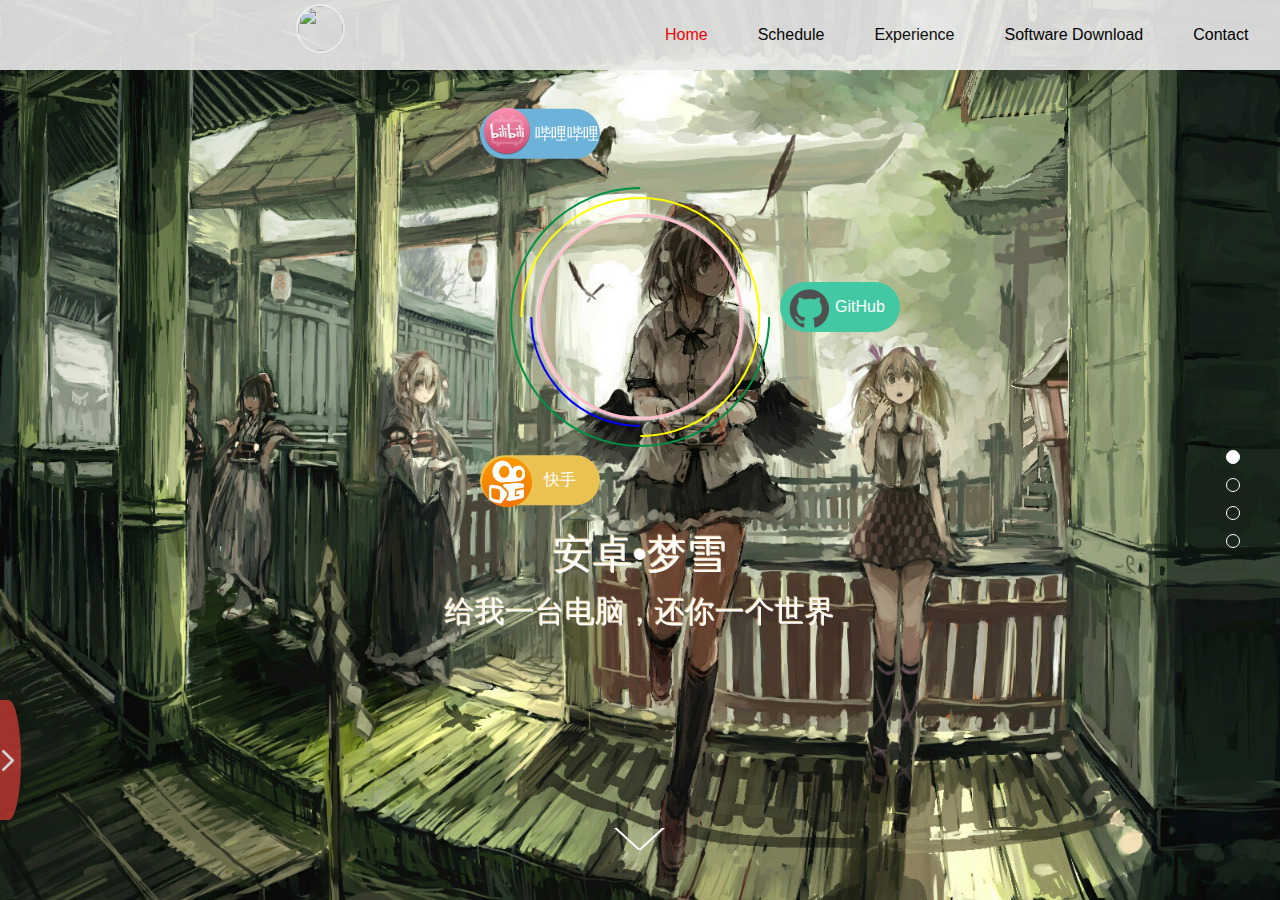
==== commit e2a4963a: "添加下载页面" ====
--- a/index.html
+++ b/index.html
@@ -128,13 +128,10 @@
 					<ul id="timeUl" class="timeUl">
 						<li>
 							<div>
-						        <a href="https://www.coolapk.com/apk/com.error.codenote">
-								<h1>代码笔记</h1>
-								<p>开发者必备APP</p>
-								<p>里面含有高质量代码与教程</p>
-								<p>目前支持Java、Android、C/C++、</p>
-								<p>Python、JavaScript、PHP、SQL、</p>
-								<p>Lua、Html，代码分类让教程更清晰</p>
+								<h1>04.24</h1>
+								<p>和Sakura去东京天空树，</p>
+								<p>世界上最暖和的地方，</p>
+								<p>在天空树的顶上。</p>
 							</div>
 						</li>
 						<li>
@@ -172,7 +169,7 @@
 						</li>
 					</ul>
 				</div>
-
+ 
 				<div class="left_div" id="left_div">
 					<img class="left_arrow" src="images/icon/arrowleft.png">
 				</div>
@@ -264,7 +261,7 @@
 					</ul>
 				</div>
 				<div class="foot_power">
-					<h3>©2016-2019 Powered by 梦雪
+					<h3>© 2016-2019 Powered by 梦雪
 			<!--<p title="Thanks" target="_blank"><a title="全栈大佬" href="https://www.coolecho.net/">Cononico's 绘枫和畅</a> | <a href='https://github.com/0936zz'>0936zz</a> | <a title="你想干什么？" href="http://whiteg.cn">MoeWhite19 依玖梦白</a></p>-->
 			<!--<p title="你的名字?" target="_blank">友人帐&nbsp;&nbsp;-<a title="冷月葬玫瑰" href="http://www.lonelyor.org">lonelyor</a>-&nbsp;&nbsp;-<a title="这家伙已经放弃了git(笑" href="https://my.oschina.net/0936zz">0936zz</a>-</p>-->
 			<p title="2019/09/10 17:00:00" name="show_time" style="cursor: progress;">时间</p>
